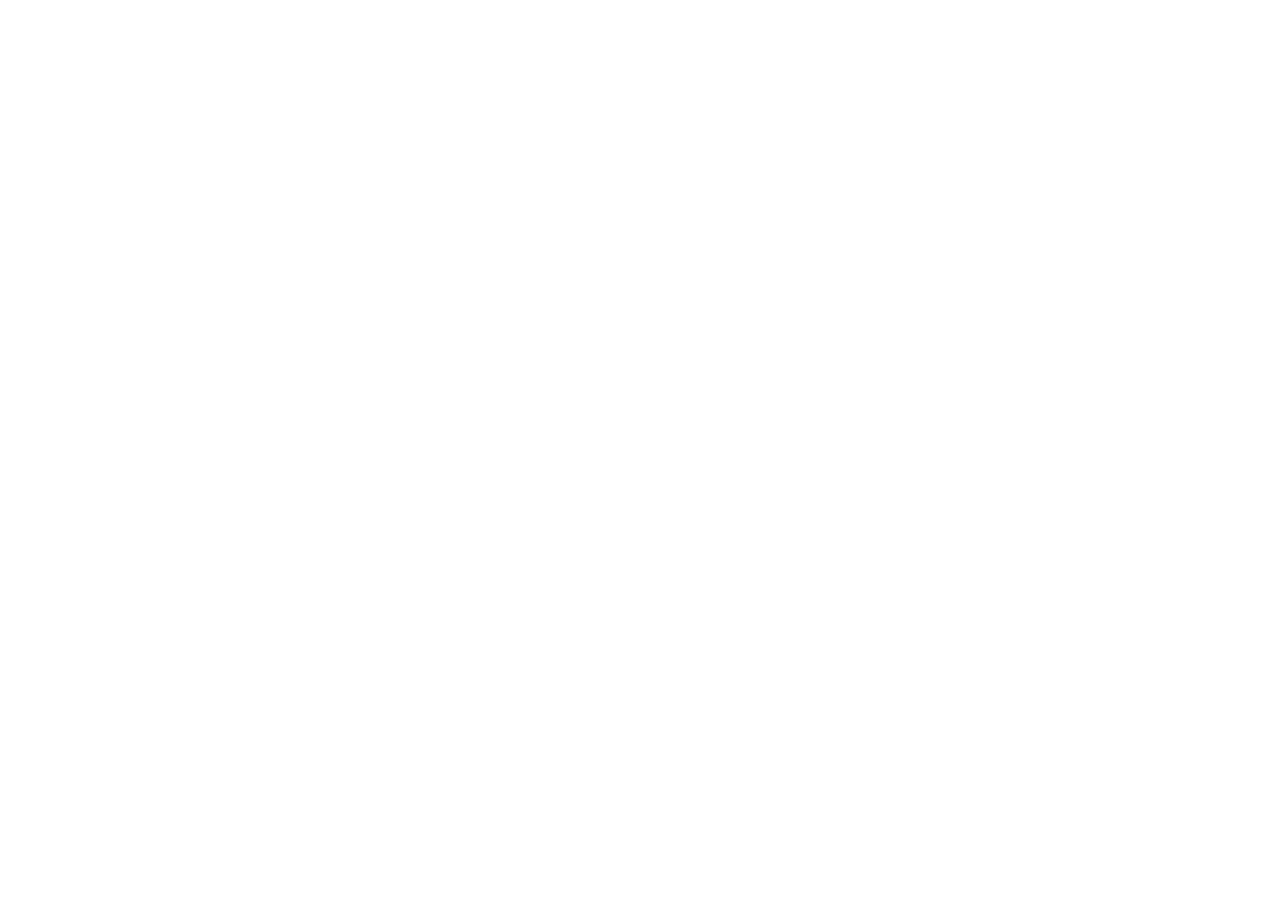
==== index.html @ a22a9e5b "index criado" ====
<!DOCTYPE html>
<html lang="pt-br">

<head>
    <meta charset="UTF-8">
    <meta http-equiv="X-UA-Compatible" content="IE=edge">
    <meta name="viewport" content="width=device-width, initial-scale=1.0">
    <link rel="shortcut icon" href="favicon.ico" type="image/x-icon">
    <title>Projeto Redes Sociais</title>
</head>

<body>
    
</body>

</html>
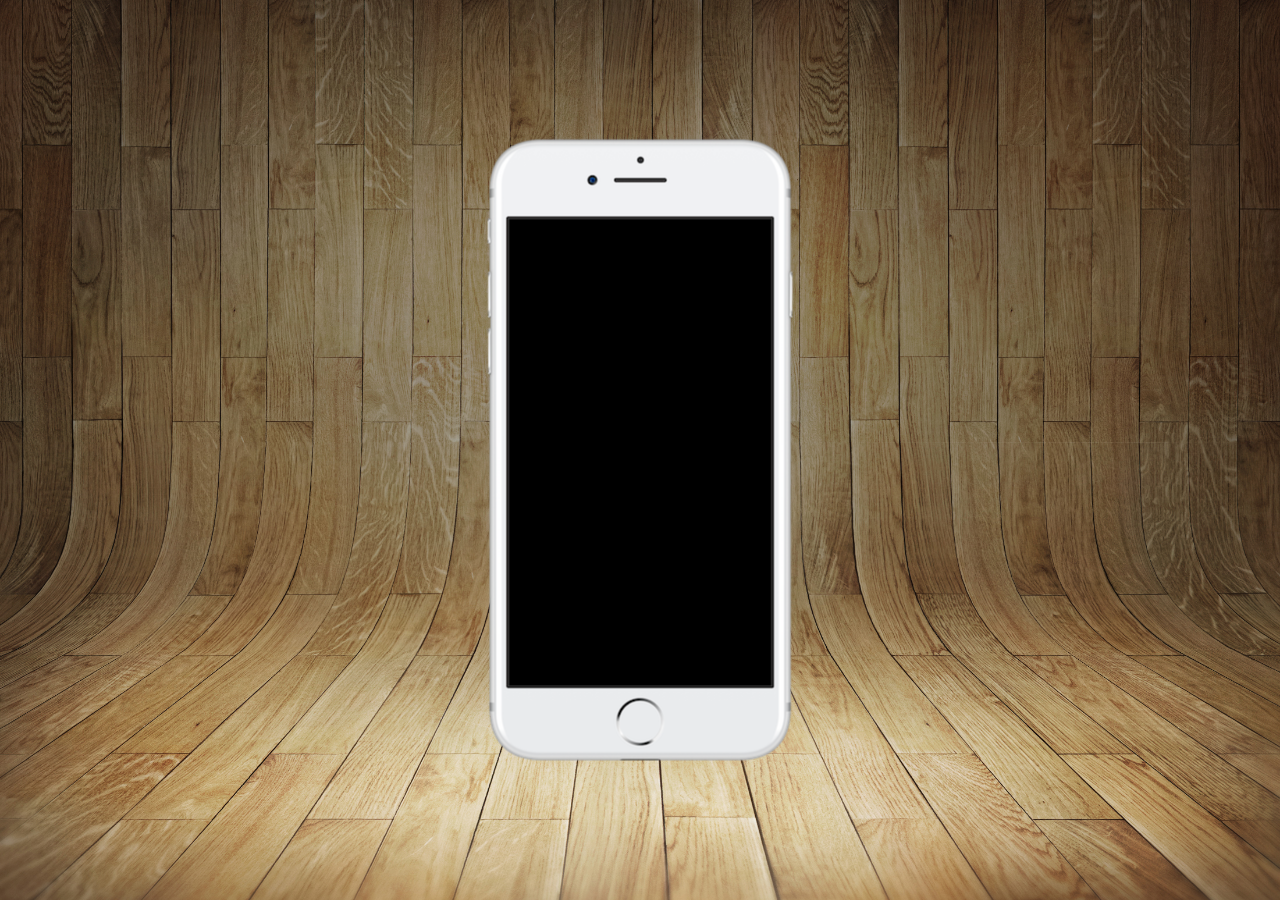
==== commit bf987e8a: "update" ====
--- a/index.html
+++ b/index.html
@@ -6,11 +6,17 @@
     <meta http-equiv="X-UA-Compatible" content="IE=edge">
     <meta name="viewport" content="width=device-width, initial-scale=1.0">
     <link rel="shortcut icon" href="favicon.ico" type="image/x-icon">
+    <link rel="stylesheet" href="estilos/estyle.css">
     <title>Projeto Redes Sociais</title>
 </head>
 
 <body>
-    
+    <main>
+        <section id="telefone">
+            
+        </section>
+        <section id="redes-sociais"></section>
+    </main>
 </body>
 
 </html>--- a/estilos/estyle.css
+++ b/estilos/estyle.css
@@ -0,0 +1,36 @@
+@charset "UTF-8";
+
+* {
+    margin: 0;
+    padding: 0;
+    font-family: Arial, Helvetica, sans-serif;
+}
+
+html, body {
+    height: 100vh;
+    width: 100vw;
+    background-color: black;
+}
+
+body {
+    background: url('../imagens/fundo-madeira.jpg') no-repeat top center;
+    background-size: cover;
+    background-attachment: fixed;
+}
+
+main {
+    height: 100vh;
+    position: relative;
+}
+
+section#telefone {
+    width: 311px;
+    height: 627px;
+
+    position: absolute;
+    top: 50%;
+    left: 50%;
+    transform: translate(-50%, -50%);
+
+    background: url('../imagens/frame-iphone.png') no-repeat;
+}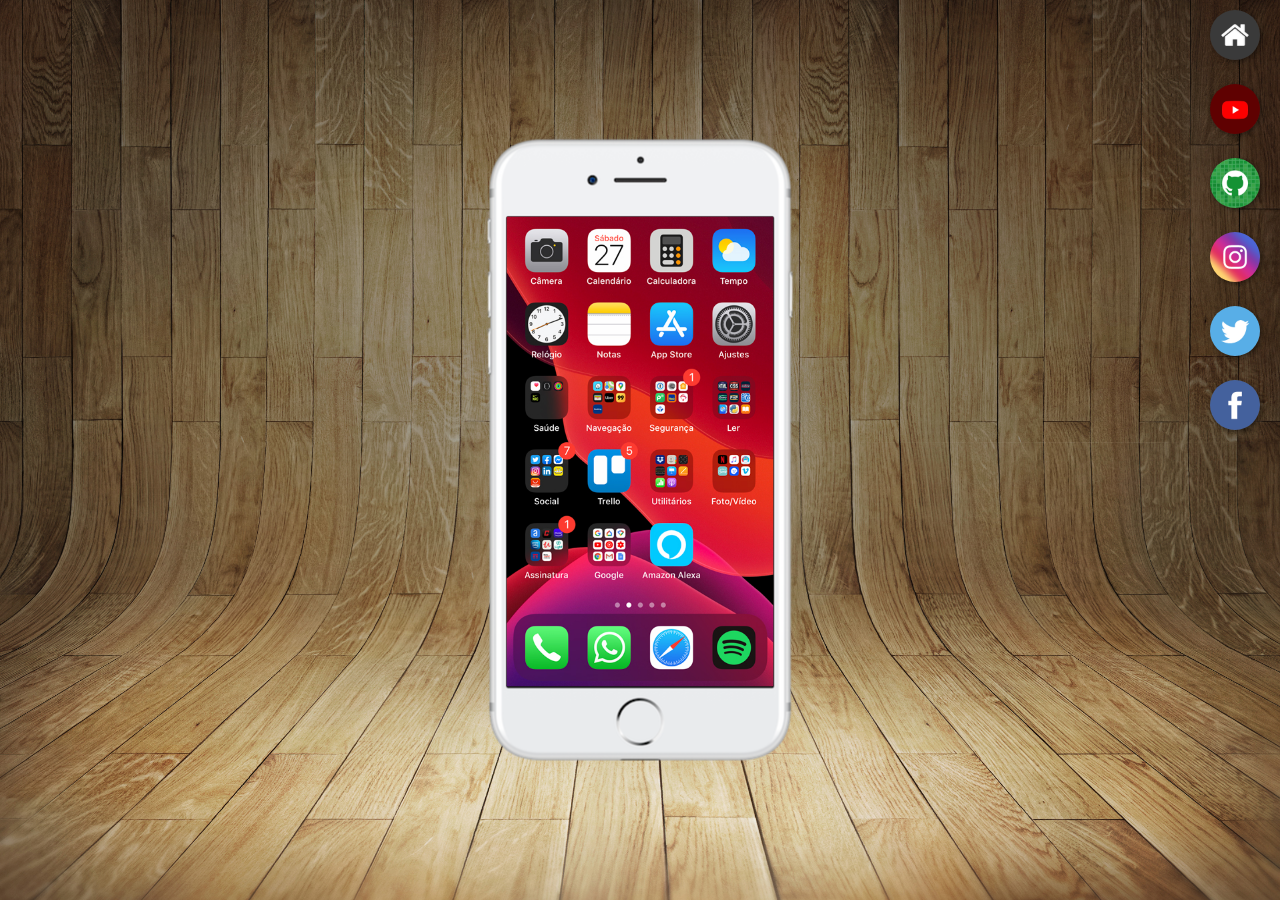
==== commit 5d010740: "update" ====
--- a/index.html
+++ b/index.html
@@ -13,9 +13,18 @@
 <body>
     <main>
         <section id="telefone">
-            
+            <iframe src="home.html" name="tela" id="tela" frameborder="0">
+                O conteúdo não pode ser exibido, pois seu navegador não é compativel com o formato (iframe)
+            </iframe>
         </section>
-        <section id="redes-sociais"></section>
+        <section id="redes-sociais">
+            <a href="home.html" target="tela"><img src="imagens/logo-home.jpg" alt="" srcset=""></a>
+            <a href="youtube.html" target="tela"><img src="imagens/logo-youtube.jpg" alt="" srcset=""></a>
+            <a href="github.html" target="tela"><img src="imagens/logo-github.jpg" alt="" srcset=""></a>
+            <a href="" target="tela"><img src="imagens/logo-instagram.jpg" alt="" srcset=""></a>
+            <a href="" target="tela"><img src="imagens/logo-twitter.jpg" alt="" srcset=""></a>
+            <a href="" target="tela"><img src="imagens/logo-facebook.jpg" alt="" srcset=""></a>
+        </section>
     </main>
 </body>
 
--- a/estilos/estyle.css
+++ b/estilos/estyle.css
@@ -33,4 +33,37 @@
     transform: translate(-50%, -50%);
 
     background: url('../imagens/frame-iphone.png') no-repeat;
+}
+
+iframe#tela {
+    position: relative;
+    top: 80px;
+    left: 22px;
+
+    width: 267px;
+    height: 470px;
+}
+
+section#redes-sociais {
+    display: flex;
+    flex-direction: column;
+    align-items: flex-end;
+}
+
+section#redes-sociais img {
+    width: 50px;
+    margin: 10px 20px;
+
+    border-radius: 50%;
+    cursor: pointer;
+    box-shadow: 2px 2px 5px rgba(0, 0, 0, 0.4);
+    box-sizing: border-box;
+}
+
+section#redes-sociais img:hover {
+    border: 2px solid rgba(255, 255, 255, 0.6);
+    /* transform: translate(-3px, -3px); */
+    transform: scale(120%);
+    box-shadow: 5px 5px 10px rgba(0, 0, 0, 0.6);
+    transition: transform .3s;
 }